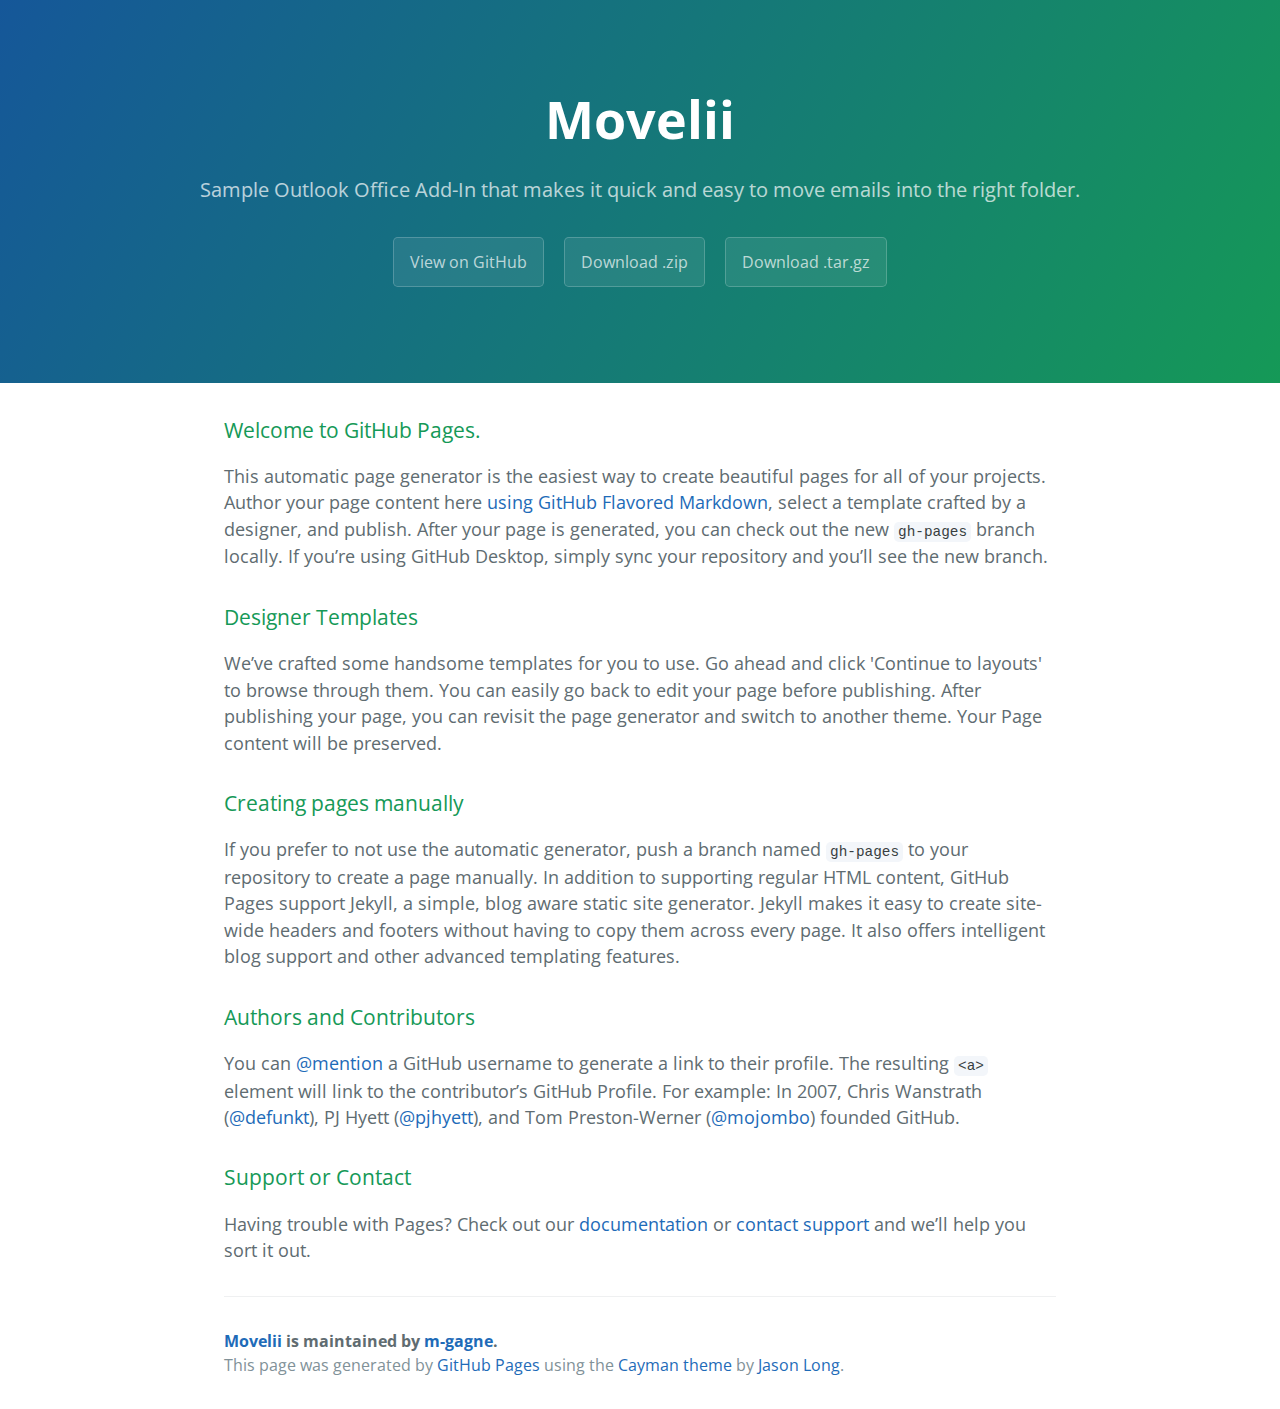
==== index.html @ 54d7e162 "Create gh-pages branch via GitHub" ====
<!DOCTYPE html>
<html lang="en-us">
  <head>
    <meta charset="UTF-8">
    <title>Movelii by m-gagne</title>
    <meta name="viewport" content="width=device-width, initial-scale=1">
    <link rel="stylesheet" type="text/css" href="stylesheets/normalize.css" media="screen">
    <link href='https://fonts.googleapis.com/css?family=Open+Sans:400,700' rel='stylesheet' type='text/css'>
    <link rel="stylesheet" type="text/css" href="stylesheets/stylesheet.css" media="screen">
    <link rel="stylesheet" type="text/css" href="stylesheets/github-light.css" media="screen">
  </head>
  <body>
    <section class="page-header">
      <h1 class="project-name">Movelii</h1>
      <h2 class="project-tagline">Sample Outlook Office Add-In that makes it quick and easy to move emails into the right folder.</h2>
      <a href="https://github.com/m-gagne/Movelii" class="btn">View on GitHub</a>
      <a href="https://github.com/m-gagne/Movelii/zipball/master" class="btn">Download .zip</a>
      <a href="https://github.com/m-gagne/Movelii/tarball/master" class="btn">Download .tar.gz</a>
    </section>

    <section class="main-content">
      <h3>
<a id="welcome-to-github-pages" class="anchor" href="#welcome-to-github-pages" aria-hidden="true"><span class="octicon octicon-link"></span></a>Welcome to GitHub Pages.</h3>

<p>This automatic page generator is the easiest way to create beautiful pages for all of your projects. Author your page content here <a href="https://guides.github.com/features/mastering-markdown/">using GitHub Flavored Markdown</a>, select a template crafted by a designer, and publish. After your page is generated, you can check out the new <code>gh-pages</code> branch locally. If you’re using GitHub Desktop, simply sync your repository and you’ll see the new branch.</p>

<h3>
<a id="designer-templates" class="anchor" href="#designer-templates" aria-hidden="true"><span class="octicon octicon-link"></span></a>Designer Templates</h3>

<p>We’ve crafted some handsome templates for you to use. Go ahead and click 'Continue to layouts' to browse through them. You can easily go back to edit your page before publishing. After publishing your page, you can revisit the page generator and switch to another theme. Your Page content will be preserved.</p>

<h3>
<a id="creating-pages-manually" class="anchor" href="#creating-pages-manually" aria-hidden="true"><span class="octicon octicon-link"></span></a>Creating pages manually</h3>

<p>If you prefer to not use the automatic generator, push a branch named <code>gh-pages</code> to your repository to create a page manually. In addition to supporting regular HTML content, GitHub Pages support Jekyll, a simple, blog aware static site generator. Jekyll makes it easy to create site-wide headers and footers without having to copy them across every page. It also offers intelligent blog support and other advanced templating features.</p>

<h3>
<a id="authors-and-contributors" class="anchor" href="#authors-and-contributors" aria-hidden="true"><span class="octicon octicon-link"></span></a>Authors and Contributors</h3>

<p>You can <a href="https://github.com/blog/821" class="user-mention">@mention</a> a GitHub username to generate a link to their profile. The resulting <code>&lt;a&gt;</code> element will link to the contributor’s GitHub Profile. For example: In 2007, Chris Wanstrath (<a href="https://github.com/defunkt" class="user-mention">@defunkt</a>), PJ Hyett (<a href="https://github.com/pjhyett" class="user-mention">@pjhyett</a>), and Tom Preston-Werner (<a href="https://github.com/mojombo" class="user-mention">@mojombo</a>) founded GitHub.</p>

<h3>
<a id="support-or-contact" class="anchor" href="#support-or-contact" aria-hidden="true"><span class="octicon octicon-link"></span></a>Support or Contact</h3>

<p>Having trouble with Pages? Check out our <a href="https://help.github.com/pages">documentation</a> or <a href="https://github.com/contact">contact support</a> and we’ll help you sort it out.</p>

      <footer class="site-footer">
        <span class="site-footer-owner"><a href="https://github.com/m-gagne/Movelii">Movelii</a> is maintained by <a href="https://github.com/m-gagne">m-gagne</a>.</span>

        <span class="site-footer-credits">This page was generated by <a href="https://pages.github.com">GitHub Pages</a> using the <a href="https://github.com/jasonlong/cayman-theme">Cayman theme</a> by <a href="https://twitter.com/jasonlong">Jason Long</a>.</span>
      </footer>

    </section>

  
  </body>
</html>
---- stylesheets/stylesheet.css ----
* {
  box-sizing: border-box; }

body {
  padding: 0;
  margin: 0;
  font-family: "Open Sans", "Helvetica Neue", Helvetica, Arial, sans-serif;
  font-size: 16px;
  line-height: 1.5;
  color: #606c71; }

a {
  color: #1e6bb8;
  text-decoration: none; }
  a:hover {
    text-decoration: underline; }

.btn {
  display: inline-block;
  margin-bottom: 1rem;
  color: rgba(255, 255, 255, 0.7);
  background-color: rgba(255, 255, 255, 0.08);
  border-color: rgba(255, 255, 255, 0.2);
  border-style: solid;
  border-width: 1px;
  border-radius: 0.3rem;
  transition: color 0.2s, background-color 0.2s, border-color 0.2s; }
  .btn + .btn {
    margin-left: 1rem; }

.btn:hover {
  color: rgba(255, 255, 255, 0.8);
  text-decoration: none;
  background-color: rgba(255, 255, 255, 0.2);
  border-color: rgba(255, 255, 255, 0.3); }

@media screen and (min-width: 64em) {
  .btn {
    padding: 0.75rem 1rem; } }

@media screen and (min-width: 42em) and (max-width: 64em) {
  .btn {
    padding: 0.6rem 0.9rem;
    font-size: 0.9rem; } }

@media screen and (max-width: 42em) {
  .btn {
    display: block;
    width: 100%;
    padding: 0.75rem;
    font-size: 0.9rem; }
    .btn + .btn {
      margin-top: 1rem;
      margin-left: 0; } }

.page-header {
  color: #fff;
  text-align: center;
  background-color: #159957;
  background-image: linear-gradient(120deg, #155799, #159957); }

@media screen and (min-width: 64em) {
  .page-header {
    padding: 5rem 6rem; } }

@media screen and (min-width: 42em) and (max-width: 64em) {
  .page-header {
    padding: 3rem 4rem; } }

@media screen and (max-width: 42em) {
  .page-header {
    padding: 2rem 1rem; } }

.project-name {
  margin-top: 0;
  margin-bottom: 0.1rem; }

@media screen and (min-width: 64em) {
  .project-name {
    font-size: 3.25rem; } }

@media screen and (min-width: 42em) and (max-width: 64em) {
  .project-name {
    font-size: 2.25rem; } }

@media screen and (max-width: 42em) {
  .project-name {
    font-size: 1.75rem; } }

.project-tagline {
  margin-bottom: 2rem;
  font-weight: normal;
  opacity: 0.7; }

@media screen and (min-width: 64em) {
  .project-tagline {
    font-size: 1.25rem; } }

@media screen and (min-width: 42em) and (max-width: 64em) {
  .project-tagline {
    font-size: 1.15rem; } }

@media screen and (max-width: 42em) {
  .project-tagline {
    font-size: 1rem; } }

.main-content :first-child {
  margin-top: 0; }
.main-content img {
  max-width: 100%; }
.main-content h1, .main-content h2, .main-content h3, .main-content h4, .main-content h5, .main-content h6 {
  margin-top: 2rem;
  margin-bottom: 1rem;
  font-weight: normal;
  color: #159957; }
.main-content p {
  margin-bottom: 1em; }
.main-content code {
  padding: 2px 4px;
  font-family: Consolas, "Liberation Mono", Menlo, Courier, monospace;
  font-size: 0.9rem;
  color: #383e41;
  background-color: #f3f6fa;
  border-radius: 0.3rem; }
.main-content pre {
  padding: 0.8rem;
  margin-top: 0;
  margin-bottom: 1rem;
  font: 1rem Consolas, "Liberation Mono", Menlo, Courier, monospace;
  color: #567482;
  word-wrap: normal;
  background-color: #f3f6fa;
  border: solid 1px #dce6f0;
  border-radius: 0.3rem; }
  .main-content pre > code {
    padding: 0;
    margin: 0;
    font-size: 0.9rem;
    color: #567482;
    word-break: normal;
    white-space: pre;
    background: transparent;
    border: 0; }
.main-content .highlight {
  margin-bottom: 1rem; }
  .main-content .highlight pre {
    margin-bottom: 0;
    word-break: normal; }
.main-content .highlight pre, .main-content pre {
  padding: 0.8rem;
  overflow: auto;
  font-size: 0.9rem;
  line-height: 1.45;
  border-radius: 0.3rem; }
.main-content pre code, .main-content pre tt {
  display: inline;
  max-width: initial;
  padding: 0;
  margin: 0;
  overflow: initial;
  line-height: inherit;
  word-wrap: normal;
  background-color: transparent;
  border: 0; }
  .main-content pre code:before, .main-content pre code:after, .main-content pre tt:before, .main-content pre tt:after {
    content: normal; }
.main-content ul, .main-content ol {
  margin-top: 0; }
.main-content blockquote {
  padding: 0 1rem;
  margin-left: 0;
  color: #819198;
  border-left: 0.3rem solid #dce6f0; }
  .main-content blockquote > :first-child {
    margin-top: 0; }
  .main-content blockquote > :last-child {
    margin-bottom: 0; }
.main-content table {
  display: block;
  width: 100%;
  overflow: auto;
  word-break: normal;
  word-break: keep-all; }
  .main-content table th {
    font-weight: bold; }
  .main-content table th, .main-content table td {
    padding: 0.5rem 1rem;
    border: 1px solid #e9ebec; }
.main-content dl {
  padding: 0; }
  .main-content dl dt {
    padding: 0;
    margin-top: 1rem;
    font-size: 1rem;
    font-weight: bold; }
  .main-content dl dd {
    padding: 0;
    margin-bottom: 1rem; }
.main-content hr {
  height: 2px;
  padding: 0;
  margin: 1rem 0;
  background-color: #eff0f1;
  border: 0; }

@media screen and (min-width: 64em) {
  .main-content {
    max-width: 64rem;
    padding: 2rem 6rem;
    margin: 0 auto;
    font-size: 1.1rem; } }

@media screen and (min-width: 42em) and (max-width: 64em) {
  .main-content {
    padding: 2rem 4rem;
    font-size: 1.1rem; } }

@media screen and (max-width: 42em) {
  .main-content {
    padding: 2rem 1rem;
    font-size: 1rem; } }

.site-footer {
  padding-top: 2rem;
  margin-top: 2rem;
  border-top: solid 1px #eff0f1; }

.site-footer-owner {
  display: block;
  font-weight: bold; }

.site-footer-credits {
  color: #819198; }

@media screen and (min-width: 64em) {
  .site-footer {
    font-size: 1rem; } }

@media screen and (min-width: 42em) and (max-width: 64em) {
  .site-footer {
    font-size: 1rem; } }

@media screen and (max-width: 42em) {
  .site-footer {
    font-size: 0.9rem; } }
---- stylesheets/github-light.css ----
/*
   Copyright 2014 GitHub Inc.

   Licensed under the Apache License, Version 2.0 (the "License");
   you may not use this file except in compliance with the License.
   You may obtain a copy of the License at

       http://www.apache.org/licenses/LICENSE-2.0

   Unless required by applicable law or agreed to in writing, software
   distributed under the License is distributed on an "AS IS" BASIS,
   WITHOUT WARRANTIES OR CONDITIONS OF ANY KIND, either express or implied.
   See the License for the specific language governing permissions and
   limitations under the License.

*/

.pl-c /* comment */ {
  color: #969896;
}

.pl-c1      /* constant, markup.raw, meta.diff.header, meta.module-reference, meta.property-name, support, support.constant, support.variable, variable.other.constant */,
.pl-s .pl-v /* string variable */ {
  color: #0086b3;
}

.pl-e  /* entity */,
.pl-en /* entity.name */ {
  color: #795da3;
}

.pl-s .pl-s1 /* string source */,
.pl-smi      /* storage.modifier.import, storage.modifier.package, storage.type.java, variable.other, variable.parameter.function */ {
  color: #333;
}

.pl-ent /* entity.name.tag */ {
  color: #63a35c;
}

.pl-k /* keyword, storage, storage.type */ {
  color: #a71d5d;
}

.pl-pds              /* punctuation.definition.string, string.regexp.character-class */,
.pl-s                /* string */,
.pl-s .pl-pse .pl-s1 /* string punctuation.section.embedded source */,
.pl-sr               /* string.regexp */,
.pl-sr .pl-cce       /* string.regexp constant.character.escape */,
.pl-sr .pl-sra       /* string.regexp string.regexp.arbitrary-repitition */,
.pl-sr .pl-sre       /* string.regexp source.ruby.embedded */ {
  color: #183691;
}

.pl-v /* variable */ {
  color: #ed6a43;
}

.pl-id /* invalid.deprecated */ {
  color: #b52a1d;
}

.pl-ii /* invalid.illegal */ {
  background-color: #b52a1d;
  color: #f8f8f8;
}

.pl-sr .pl-cce /* string.regexp constant.character.escape */ {
  color: #63a35c;
  font-weight: bold;
}

.pl-ml /* markup.list */ {
  color: #693a17;
}

.pl-mh        /* markup.heading */,
.pl-mh .pl-en /* markup.heading entity.name */,
.pl-ms        /* meta.separator */ {
  color: #1d3e81;
  font-weight: bold;
}

.pl-mq /* markup.quote */ {
  color: #008080;
}

.pl-mi /* markup.italic */ {
  color: #333;
  font-style: italic;
}

.pl-mb /* markup.bold */ {
  color: #333;
  font-weight: bold;
}

.pl-md /* markup.deleted, meta.diff.header.from-file */ {
  background-color: #ffecec;
  color: #bd2c00;
}

.pl-mi1 /* markup.inserted, meta.diff.header.to-file */ {
  background-color: #eaffea;
  color: #55a532;
}

.pl-mdr /* meta.diff.range */ {
  color: #795da3;
  font-weight: bold;
}

.pl-mo /* meta.output */ {
  color: #1d3e81;
}
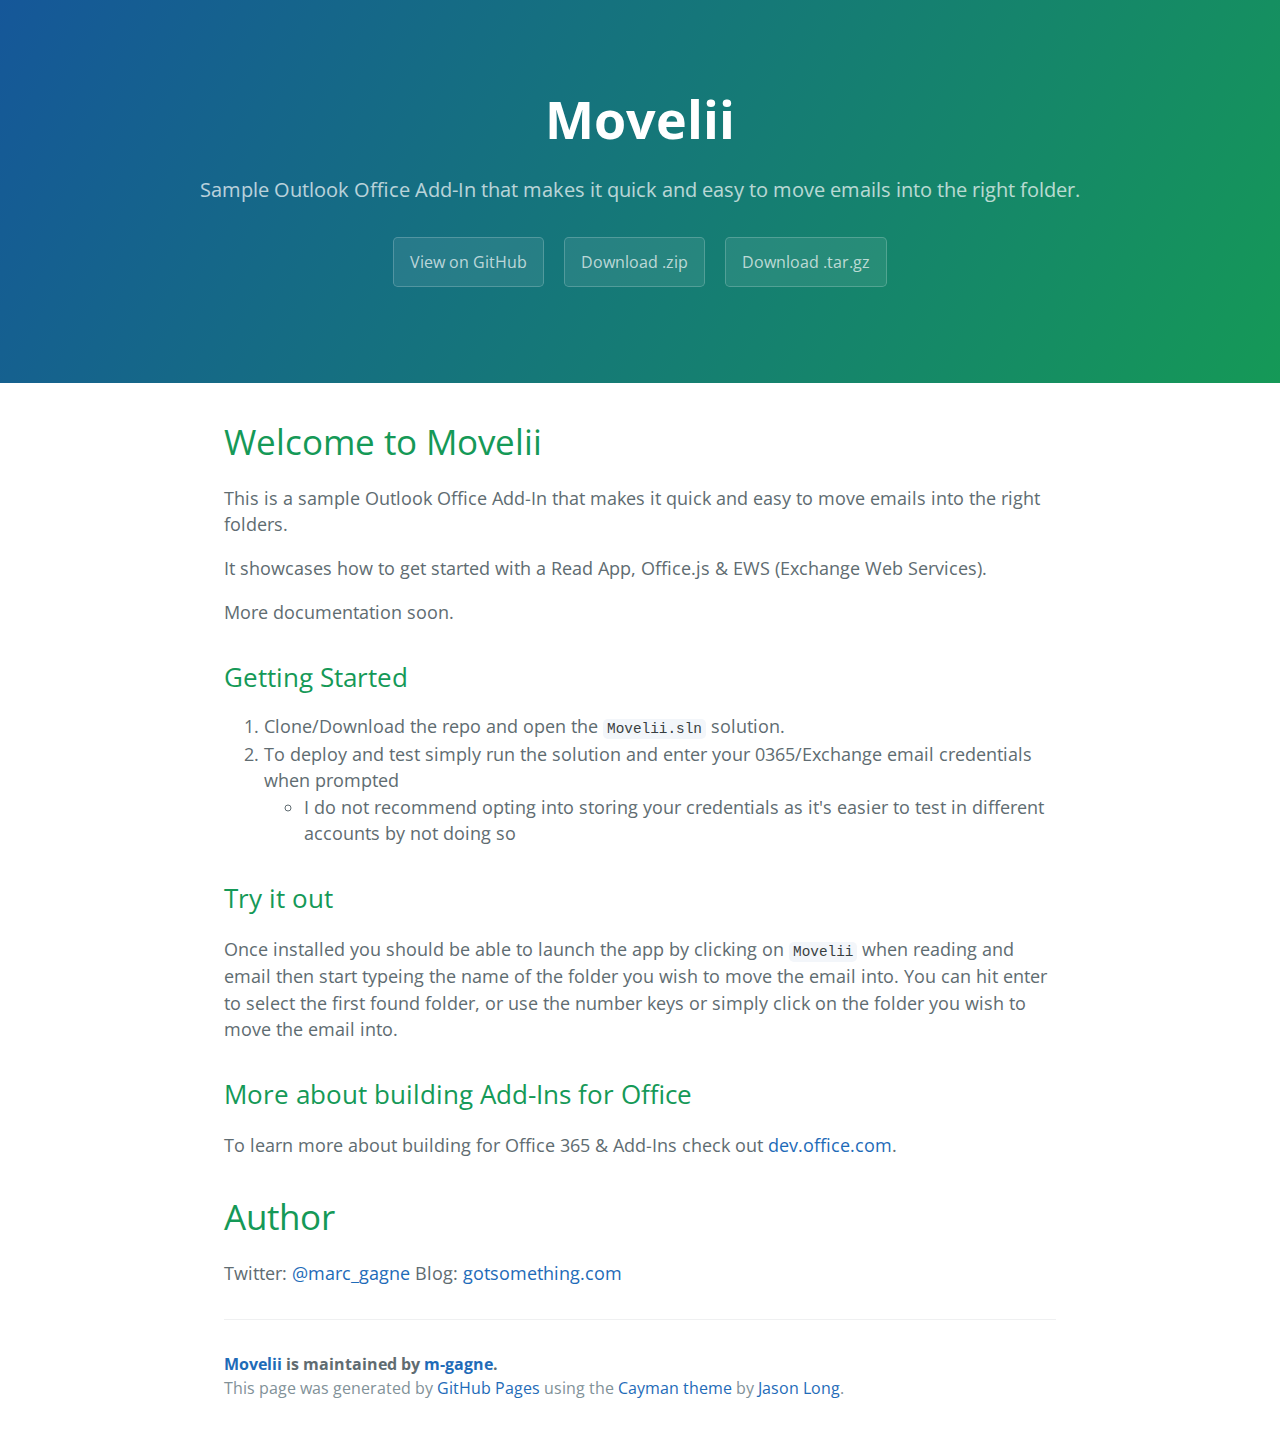
==== commit 41d3a705: "Create gh-pages branch via GitHub" ====
--- a/index.html
+++ b/index.html
@@ -19,30 +19,43 @@
     </section>
 
     <section class="main-content">
-      <h3>
-<a id="welcome-to-github-pages" class="anchor" href="#welcome-to-github-pages" aria-hidden="true"><span class="octicon octicon-link"></span></a>Welcome to GitHub Pages.</h3>
+      <h1>
+<a id="welcome-to-movelii" class="anchor" href="#welcome-to-movelii" aria-hidden="true"><span class="octicon octicon-link"></span></a>Welcome to Movelii</h1>
 
-<p>This automatic page generator is the easiest way to create beautiful pages for all of your projects. Author your page content here <a href="https://guides.github.com/features/mastering-markdown/">using GitHub Flavored Markdown</a>, select a template crafted by a designer, and publish. After your page is generated, you can check out the new <code>gh-pages</code> branch locally. If you’re using GitHub Desktop, simply sync your repository and you’ll see the new branch.</p>
+<p>This is a sample Outlook Office Add-In that makes it quick and easy to move emails into the right folders.</p>
 
-<h3>
-<a id="designer-templates" class="anchor" href="#designer-templates" aria-hidden="true"><span class="octicon octicon-link"></span></a>Designer Templates</h3>
+<p>It showcases how to get started with a Read App, Office.js &amp; EWS (Exchange Web Services).</p>
 
-<p>We’ve crafted some handsome templates for you to use. Go ahead and click 'Continue to layouts' to browse through them. You can easily go back to edit your page before publishing. After publishing your page, you can revisit the page generator and switch to another theme. Your Page content will be preserved.</p>
+<p>More documentation soon.</p>
 
-<h3>
-<a id="creating-pages-manually" class="anchor" href="#creating-pages-manually" aria-hidden="true"><span class="octicon octicon-link"></span></a>Creating pages manually</h3>
+<h2>
+<a id="getting-started" class="anchor" href="#getting-started" aria-hidden="true"><span class="octicon octicon-link"></span></a>Getting Started</h2>
 
-<p>If you prefer to not use the automatic generator, push a branch named <code>gh-pages</code> to your repository to create a page manually. In addition to supporting regular HTML content, GitHub Pages support Jekyll, a simple, blog aware static site generator. Jekyll makes it easy to create site-wide headers and footers without having to copy them across every page. It also offers intelligent blog support and other advanced templating features.</p>
+<ol>
+<li>Clone/Download the repo and open the <code>Movelii.sln</code> solution.</li>
+<li>To deploy and test simply run the solution and enter your 0365/Exchange email credentials when prompted
 
-<h3>
-<a id="authors-and-contributors" class="anchor" href="#authors-and-contributors" aria-hidden="true"><span class="octicon octicon-link"></span></a>Authors and Contributors</h3>
+<ul>
+<li>I do not recommend opting into storing your credentials as it's easier to test in different accounts by not doing so</li>
+</ul>
+</li>
+</ol>
 
-<p>You can <a href="https://github.com/blog/821" class="user-mention">@mention</a> a GitHub username to generate a link to their profile. The resulting <code>&lt;a&gt;</code> element will link to the contributor’s GitHub Profile. For example: In 2007, Chris Wanstrath (<a href="https://github.com/defunkt" class="user-mention">@defunkt</a>), PJ Hyett (<a href="https://github.com/pjhyett" class="user-mention">@pjhyett</a>), and Tom Preston-Werner (<a href="https://github.com/mojombo" class="user-mention">@mojombo</a>) founded GitHub.</p>
+<h2>
+<a id="try-it-out" class="anchor" href="#try-it-out" aria-hidden="true"><span class="octicon octicon-link"></span></a>Try it out</h2>
 
-<h3>
-<a id="support-or-contact" class="anchor" href="#support-or-contact" aria-hidden="true"><span class="octicon octicon-link"></span></a>Support or Contact</h3>
+<p>Once installed you should be able to launch the app by clicking on <code>Movelii</code> when reading and email then start typeing the name of the folder you wish to move the email into. You can hit enter to select the first found folder, or use the number keys or simply click on the folder you wish to move the email into.</p>
 
-<p>Having trouble with Pages? Check out our <a href="https://help.github.com/pages">documentation</a> or <a href="https://github.com/contact">contact support</a> and we’ll help you sort it out.</p>
+<h2>
+<a id="more-about-building-add-ins-for-office" class="anchor" href="#more-about-building-add-ins-for-office" aria-hidden="true"><span class="octicon octicon-link"></span></a>More about building Add-Ins for Office</h2>
+
+<p>To learn more about building for Office 365 &amp; Add-Ins check out <a href="http://dev.office.com">dev.office.com</a>.</p>
+
+<h1>
+<a id="author" class="anchor" href="#author" aria-hidden="true"><span class="octicon octicon-link"></span></a>Author</h1>
+
+<p>Twitter: <a href="https://twitter.com/marc_gagne">@marc_gagne</a>
+Blog: <a href="http://www.gotsomething.com">gotsomething.com</a></p>
 
       <footer class="site-footer">
         <span class="site-footer-owner"><a href="https://github.com/m-gagne/Movelii">Movelii</a> is maintained by <a href="https://github.com/m-gagne">m-gagne</a>.</span>
